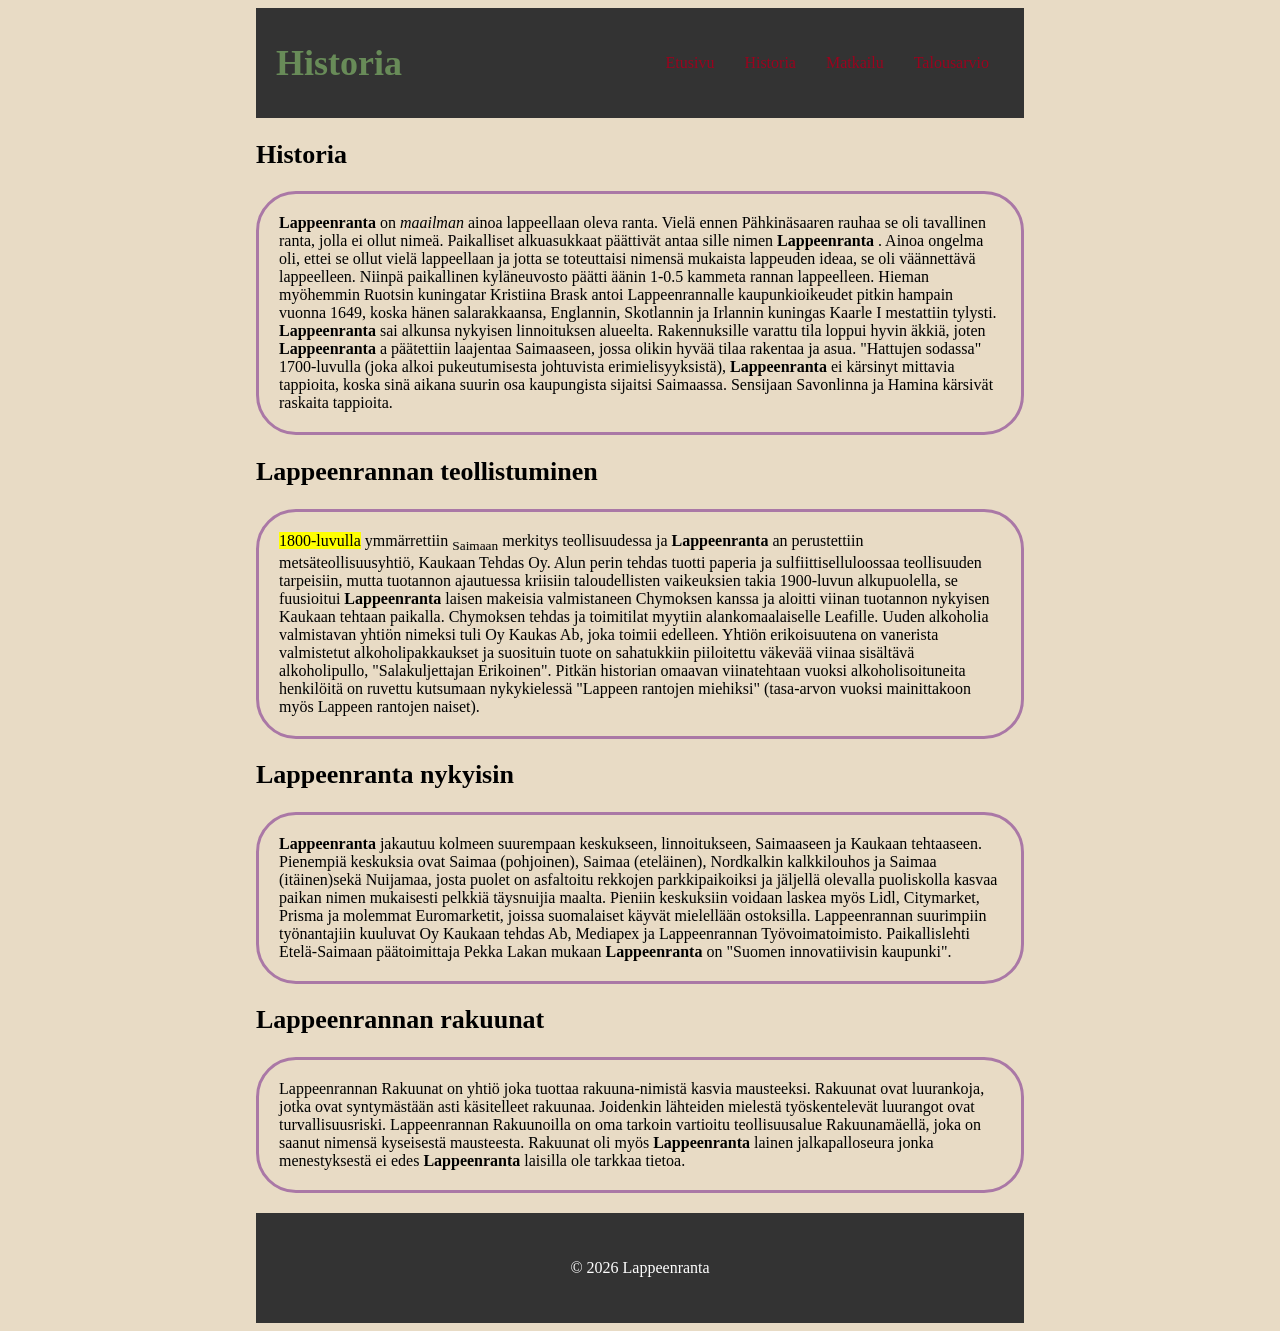
==== historia.html @ 0289d930 "Add files via upload" ====
<!DOCTYPE html>
<html lang="fi">

<head>
	<meta charset="UTF-8">
	<title>Lappeenrannan historia</title>
	<meta name="description" content="HTML5 sivu">
	<meta name="aurhor" content="SitePoint">
	<meta name="viewpoint" content="width=device-width, initial-scale=1.0">
	<link rel="stylesheet" href="style/styles.css"> 
<style>
</style>
</head>

<body style="margin-left:20%;margin-right:20%;">
<header>
    <h1>Historia</h1>
    <nav>
        <ul>
            <li><a href="index.html">Etusivu</a></li>
            <li><a href="historia.html">Historia</a></li>
            <li><a href="matkailu.html">Matkailu</a></li>
			<li><a href="talousarvio.html">Talousarvio</a></li>
        </ul>
    </nav>
</header>

<h2>Historia</h2>

<p>
<strong> Lappeenranta </strong>  on <i>maailman</i> ainoa lappeellaan oleva ranta. Vielä ennen Pähkinäsaaren rauhaa se oli tavallinen ranta, jolla ei ollut nimeä. Paikalliset alkuasukkaat päättivät antaa sille nimen  <strong> Lappeenranta </strong> . Ainoa ongelma oli, ettei se ollut vielä lappeellaan ja jotta se toteuttaisi nimensä mukaista lappeuden ideaa, se oli väännettävä lappeelleen. Niinpä paikallinen kyläneuvosto päätti äänin 1-0.5 kammeta rannan lappeelleen. Hieman myöhemmin Ruotsin kuningatar Kristiina Brask antoi Lappeenrannalle kaupunkioikeudet pitkin hampain vuonna 1649, koska hänen salarakkaansa, Englannin, Skotlannin ja Irlannin kuningas Kaarle I mestattiin tylysti.
<strong> Lappeenranta </strong>  sai alkunsa nykyisen linnoituksen alueelta. Rakennuksille varattu tila loppui hyvin äkkiä, joten  <strong> Lappeenranta </strong> a päätettiin laajentaa Saimaaseen, jossa olikin hyvää tilaa rakentaa ja asua. "Hattujen sodassa" 1700-luvulla (joka alkoi pukeutumisesta johtuvista erimielisyyksistä),  <strong> Lappeenranta </strong>  ei kärsinyt mittavia tappioita, koska sinä aikana suurin osa kaupungista sijaitsi Saimaassa. Sensijaan Savonlinna ja Hamina kärsivät raskaita tappioita.
</p>

<h2>Lappeenrannan teollistuminen</h2>

<p>
<mark>1800-luvulla</mark> ymmärrettiin <sub>Saimaan</sub> merkitys teollisuudessa ja <strong> Lappeenranta </strong>an perustettiin metsäteollisuusyhtiö, Kaukaan Tehdas Oy. Alun perin tehdas tuotti paperia ja sulfiittiselluloossaa teollisuuden tarpeisiin, mutta tuotannon ajautuessa kriisiin taloudellisten vaikeuksien takia 1900-luvun alkupuolella, se fuusioitui <strong> Lappeenranta </strong>laisen makeisia valmistaneen Chymoksen kanssa ja aloitti viinan tuotannon nykyisen Kaukaan tehtaan paikalla. Chymoksen tehdas ja toimitilat myytiin alankomaalaiselle Leafille. Uuden alkoholia valmistavan yhtiön nimeksi tuli Oy Kaukas Ab, joka toimii edelleen. Yhtiön erikoisuutena on vanerista valmistetut alkoholipakkaukset ja suosituin tuote on sahatukkiin piiloitettu väkevää viinaa sisältävä alkoholipullo, "Salakuljettajan Erikoinen". Pitkän historian omaavan viinatehtaan vuoksi alkoholisoituneita henkilöitä on ruvettu kutsumaan nykykielessä "Lappeen rantojen miehiksi" (tasa-arvon vuoksi mainittakoon myös Lappeen rantojen naiset).
</p>

<h2><strong> Lappeenranta </strong> nykyisin</h2>

<p>
<strong> Lappeenranta </strong> jakautuu kolmeen suurempaan keskukseen, linnoitukseen, Saimaaseen ja Kaukaan tehtaaseen. Pienempiä keskuksia ovat Saimaa (pohjoinen), Saimaa (eteläinen), Nordkalkin kalkkilouhos ja Saimaa (itäinen)sekä Nuijamaa, josta puolet on asfaltoitu rekkojen parkkipaikoiksi ja jäljellä olevalla puoliskolla kasvaa paikan nimen mukaisesti pelkkiä täysnuijia maalta. Pieniin keskuksiin voidaan laskea myös Lidl, Citymarket, Prisma ja molemmat Euromarketit, joissa suomalaiset käyvät mielellään ostoksilla. Lappeenrannan suurimpiin työnantajiin kuuluvat Oy Kaukaan tehdas Ab, Mediapex ja Lappeenrannan Työvoimatoimisto.
Paikallislehti Etelä-Saimaan päätoimittaja Pekka Lakan mukaan <strong> Lappeenranta </strong> on "Suomen innovatiivisin kaupunki".
</p>

<h2>Lappeenrannan rakuunat</h2>

<p>
Lappeenrannan Rakuunat on yhtiö joka tuottaa rakuuna-nimistä kasvia mausteeksi. Rakuunat ovat luurankoja, jotka ovat syntymästään asti käsitelleet rakuunaa. Joidenkin lähteiden mielestä työskentelevät luurangot ovat turvallisuusriski. Lappeenrannan Rakuunoilla on oma tarkoin vartioitu teollisuusalue Rakuunamäellä, joka on saanut nimensä kyseisestä mausteesta. Rakuunat oli myös <strong> Lappeenranta </strong>lainen jalkapalloseura jonka menestyksestä ei edes <strong> Lappeenranta </strong>laisilla ole tarkkaa tietoa.
</p>
<footer>
    <p style="border: 0;">&copy; 2026 Lappeenranta</p>
</footer>
</body>
</html>
---- style/styles.css ----
body {
    margin-left:         20%;
    margin-right:         20%;
    padding:             0px;
    background-color:     #E8DBC5;
}

header {
    display: flex;
    justify-content: space-between;
    align-items: center;
    background-color: #333;
    padding: 10px 20px;

}

nav ul {
    display: flex;
    list-style: none;
    padding: 0;
}

nav ul li {
    margin: 0 15px;
}

nav ul li a {
    color: white;
    text-decoration: none;
}

h1 {
    font-family:         verdana, sans serif; 
    font-size: 	36px;
    color:                 #688B58;
}

.image {
    border-radius:         40px;
}

h2 {
    font-family:         verdana, sans serif; 
    font-size:             26px;
}

table {
	background-color:	#D8CFAF;
}

p {
    border:                3px solid #AA78A6;
    border-radius:        40px;
    padding:            20px;
}

.content {
    display: flex;
    justify-content: center;
    gap: 20px;
    padding: 20px;
}

.box {
    background-color: lightblue;
    padding: 20px;
    flex: 1;
    max-width: 300px;
}

.perus_fontti {
    font-family:         verdana, sans serif;
}
/*Linkki jutut tästä alas*/
a:link {
  color:                 #9A031E;
  text-decoration:         none;
}

a:visited {
  color:                 #558C8C;
  text-decoration:         none;
  
}

a:hover {
  color:                 purple;
  text-decoration:         none;
}

a:active {
  color:                 #083D77;
  text-decoration:         none;
}

footer {
    background-color: #333;
    color: white;
    padding: 10px;
    margin-top: 20px;
	text-align: center;
}

@media (max-width: 768px) {
    .content {
        flex-direction: column;
        align-items: center;
    }
}
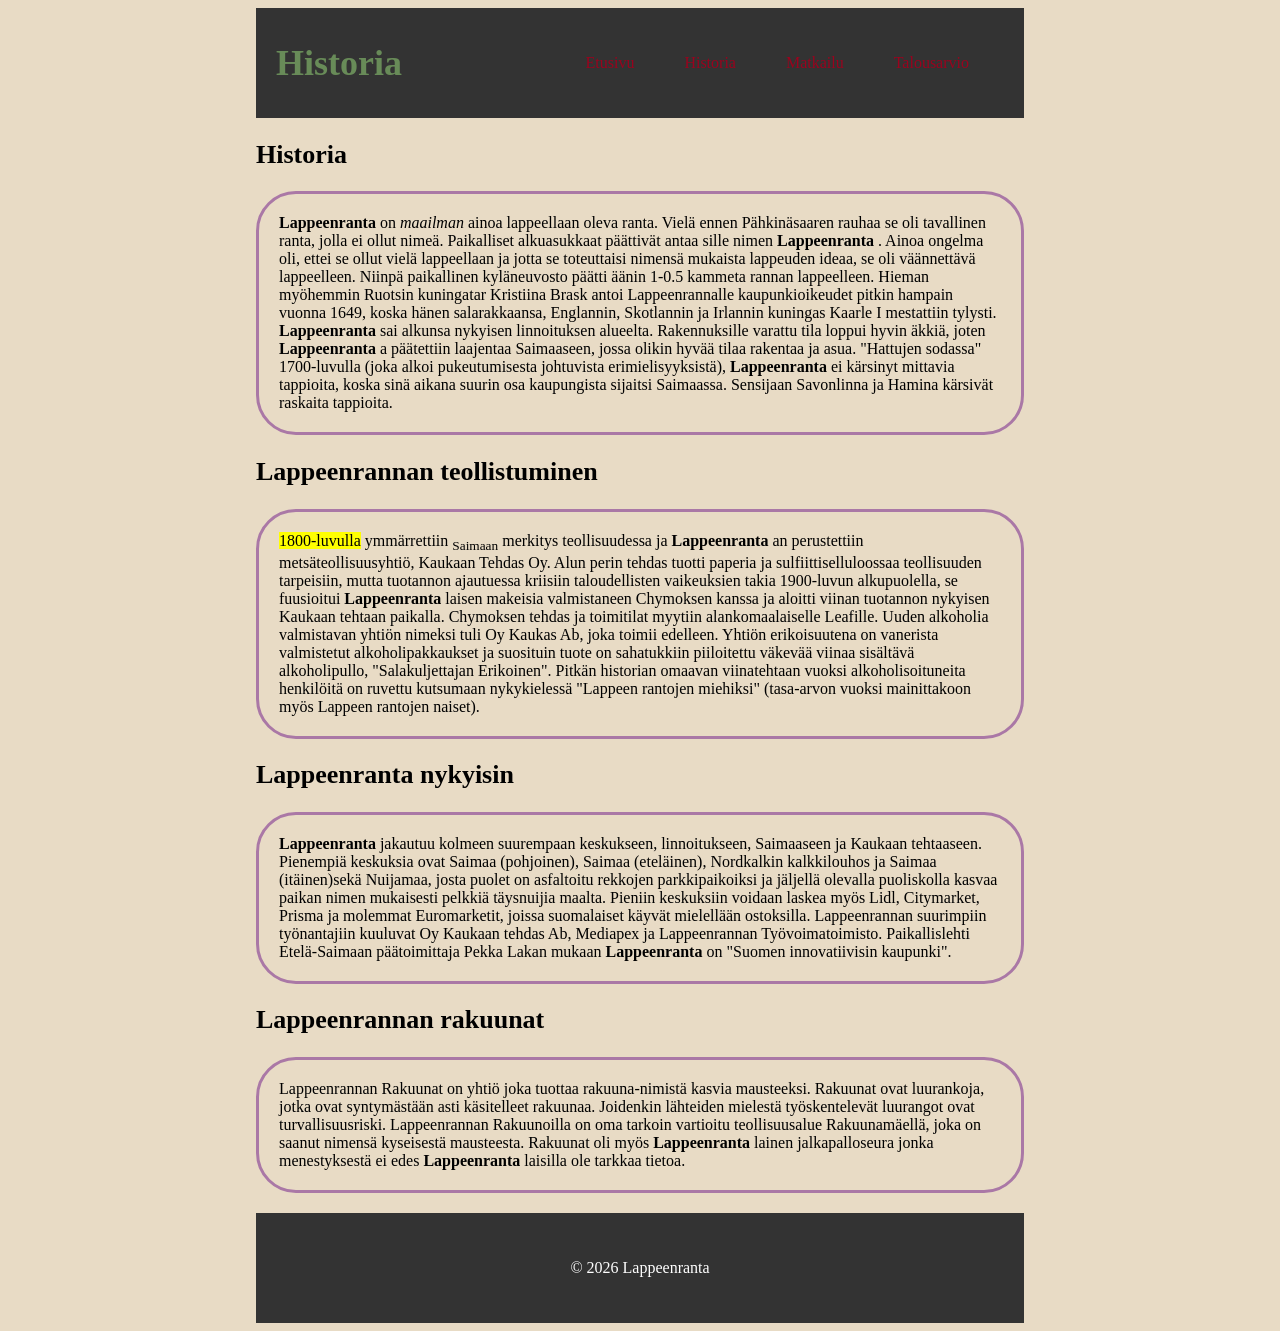
==== commit 396ac871: "Add files via upload" ====
--- a/historia.html
+++ b/historia.html
@@ -13,10 +13,10 @@
 </head>
 
 <body style="margin-left:20%;margin-right:20%;">
-<header>
+<header class="contenthead">
     <h1>Historia</h1>
     <nav>
-        <ul>
+        <ul class="content">
             <li><a href="index.html">Etusivu</a></li>
             <li><a href="historia.html">Historia</a></li>
             <li><a href="matkailu.html">Matkailu</a></li>
--- a/style/styles.css
+++ b/style/styles.css
@@ -106,4 +106,11 @@
         flex-direction: column;
         align-items: center;
     }
+}
+
+@media (max-width: 1000px) {
+    .contenthead {
+        flex-direction: column;
+        align-items: center;
+    }
 }
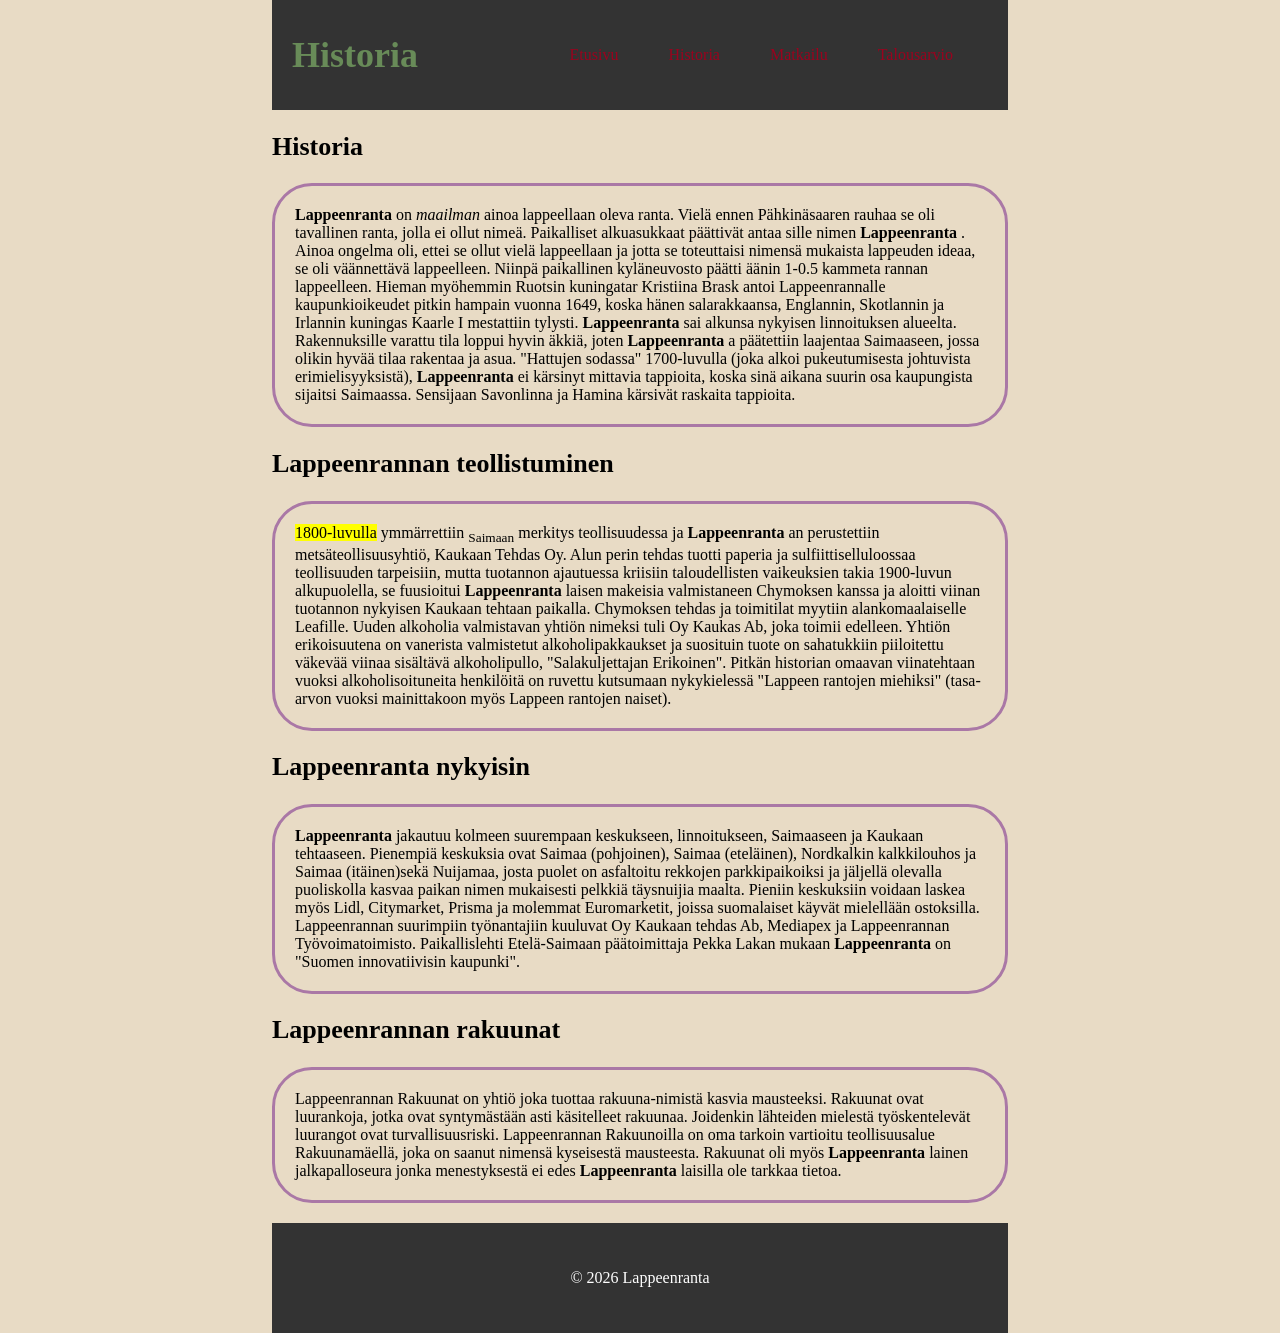
==== commit 241f113e: "Add files via upload" ====
--- a/historia.html
+++ b/historia.html
@@ -5,8 +5,8 @@
 	<meta charset="UTF-8">
 	<title>Lappeenrannan historia</title>
 	<meta name="description" content="HTML5 sivu">
-	<meta name="aurhor" content="SitePoint">
-	<meta name="viewpoint" content="width=device-width, initial-scale=1.0">
+	<meta name="author" content="SitePoint">
+	<meta name="viewport" content="width=device-width, initial-scale=1.0">
 	<link rel="stylesheet" href="style/styles.css"> 
 <style>
 </style>
--- a/style/styles.css
+++ b/style/styles.css
@@ -1,21 +1,26 @@
+
 body {
-    margin-left:         20%;
-    margin-right:         20%;
-    padding:             0px;
-    background-color:     #E8DBC5;
+    margin: 0 auto;
+    max-width: 1200px;
+    padding: 0 16px;
+    background-color: #E8DBC5;
+	overflow-x: hidden;
 }
+
 
 header {
     display: flex;
+	flex-wrap: wrap;
     justify-content: space-between;
     align-items: center;
     background-color: #333;
     padding: 10px 20px;
-
 }
 
 nav ul {
     display: flex;
+	flex-wrap: wrap;
+    justify-content: center;
     list-style: none;
     padding: 0;
 }
@@ -29,9 +34,14 @@
     text-decoration: none;
 }
 
+img {
+    max-width: 100%;
+    height: auto;
+}
+
 h1 {
-    font-family:         verdana, sans serif; 
-    font-size: 	36px;
+    font-family:         verdana, "sans serif"; 
+    font-size: clamp(24px, 5vw, 36px);
     color:                 #688B58;
 }
 
@@ -40,7 +50,7 @@
 }
 
 h2 {
-    font-family:         verdana, sans serif; 
+    font-family:         verdana, "sans serif"; 
     font-size:             26px;
 }
 
@@ -69,7 +79,7 @@
 }
 
 .perus_fontti {
-    font-family:         verdana, sans serif;
+    font-family:         verdana, "sans serif";
 }
 /*Linkki jutut tästä alas*/
 a:link {
@@ -93,6 +103,8 @@
   text-decoration:         none;
 }
 
+/*Footer ja queryt*/
+
 footer {
     background-color: #333;
     color: white;
@@ -108,7 +120,7 @@
     }
 }
 
-@media (max-width: 1000px) {
+@media (max-width: 1170px) {
     .contenthead {
         flex-direction: column;
         align-items: center;
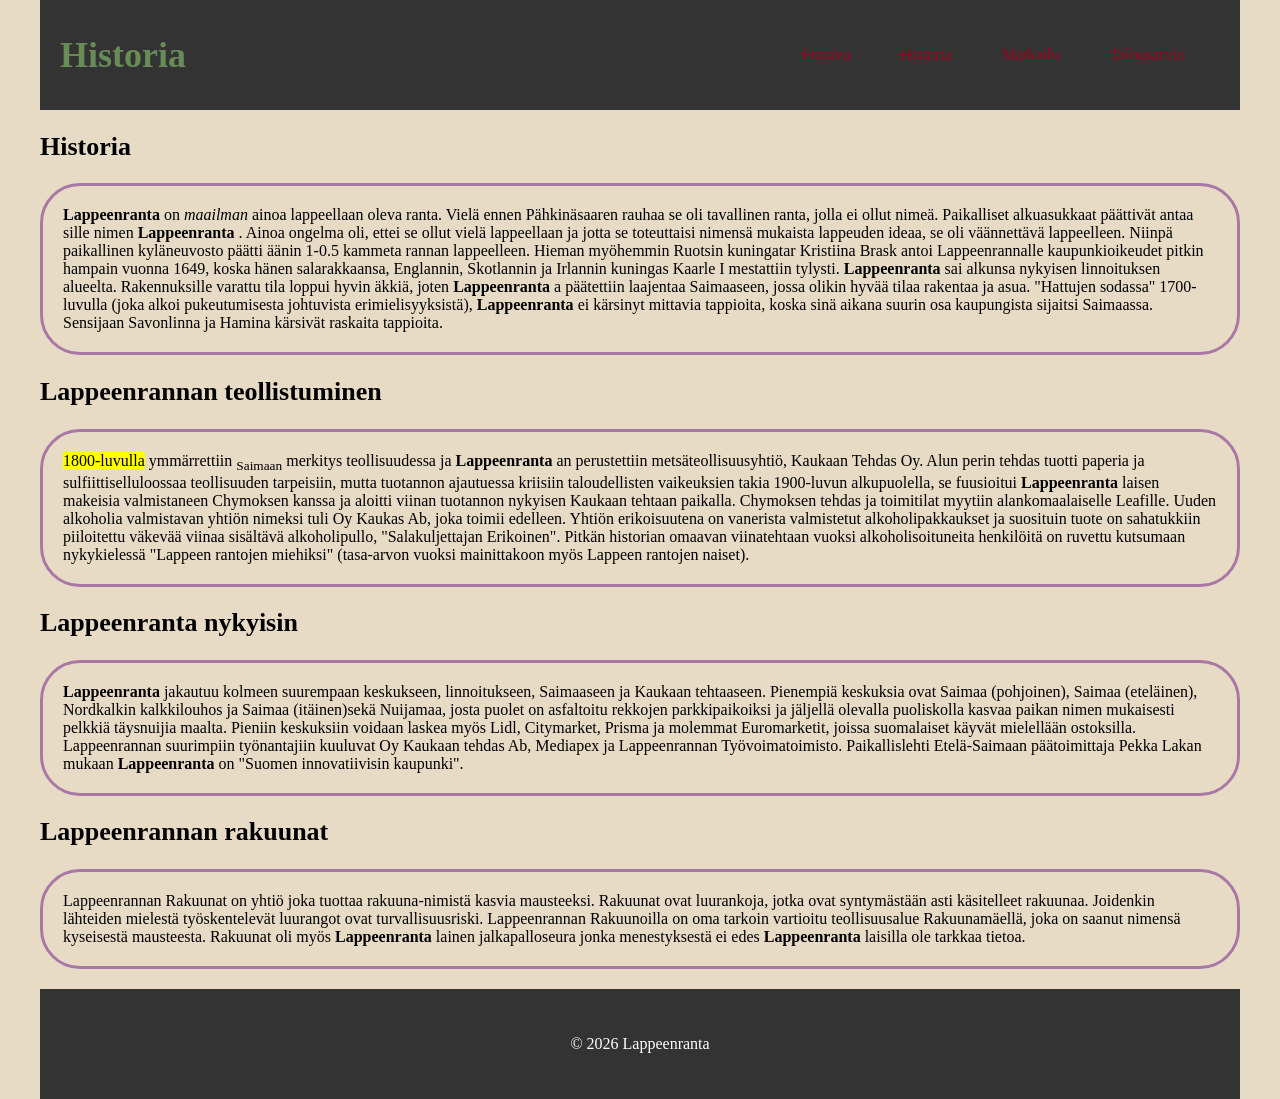
==== commit 982d0755: "Add files via upload" ====
--- a/historia.html
+++ b/historia.html
@@ -12,7 +12,7 @@
 </style>
 </head>
 
-<body style="margin-left:20%;margin-right:20%;">
+<body>
 <header class="contenthead">
     <h1>Historia</h1>
     <nav>
--- a/style/styles.css
+++ b/style/styles.css
@@ -1,4 +1,3 @@
-
 body {
     margin: 0 auto;
     max-width: 1200px;
@@ -64,6 +63,11 @@
     padding:            20px;
 }
 
+.table-wrapper {
+    width: 100%;
+    overflow-x: auto;
+}
+
 .content {
     display: flex;
     justify-content: center;
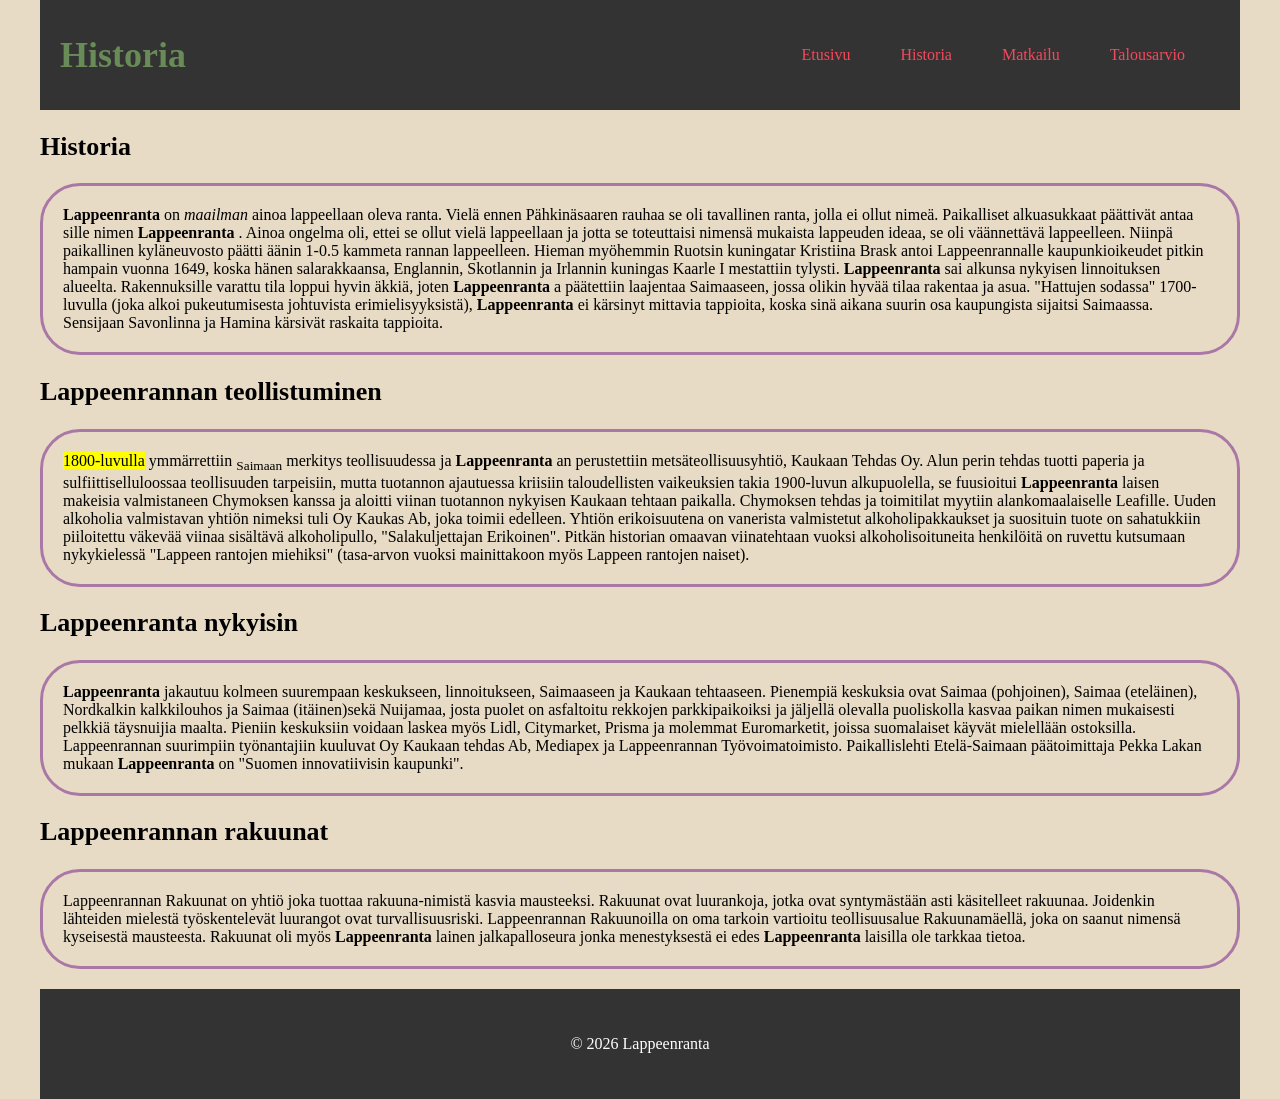
==== commit 43857e8d: "Add files via upload" ====
--- a/historia.html
+++ b/historia.html
@@ -7,7 +7,7 @@
 	<meta name="description" content="HTML5 sivu">
 	<meta name="author" content="SitePoint">
 	<meta name="viewport" content="width=device-width, initial-scale=1.0">
-	<link rel="stylesheet" href="style/styles.css"> 
+	<link rel="stylesheet" href="style/styles.css" media="all"> 
 <style>
 </style>
 </head>
--- a/style/styles.css
+++ b/style/styles.css
@@ -87,23 +87,23 @@
 }
 /*Linkki jutut tästä alas*/
 a:link {
-  color:                 #9A031E;
+  color:                 #f7485c;
   text-decoration:         none;
 }
 
 a:visited {
-  color:                 #558C8C;
+  color:                 #56e3e3;
   text-decoration:         none;
   
 }
 
 a:hover {
-  color:                 purple;
+  color:                 #ff00ff;
   text-decoration:         none;
 }
 
 a:active {
-  color:                 #083D77;
+  color:                 #429bfc;
   text-decoration:         none;
 }
 
